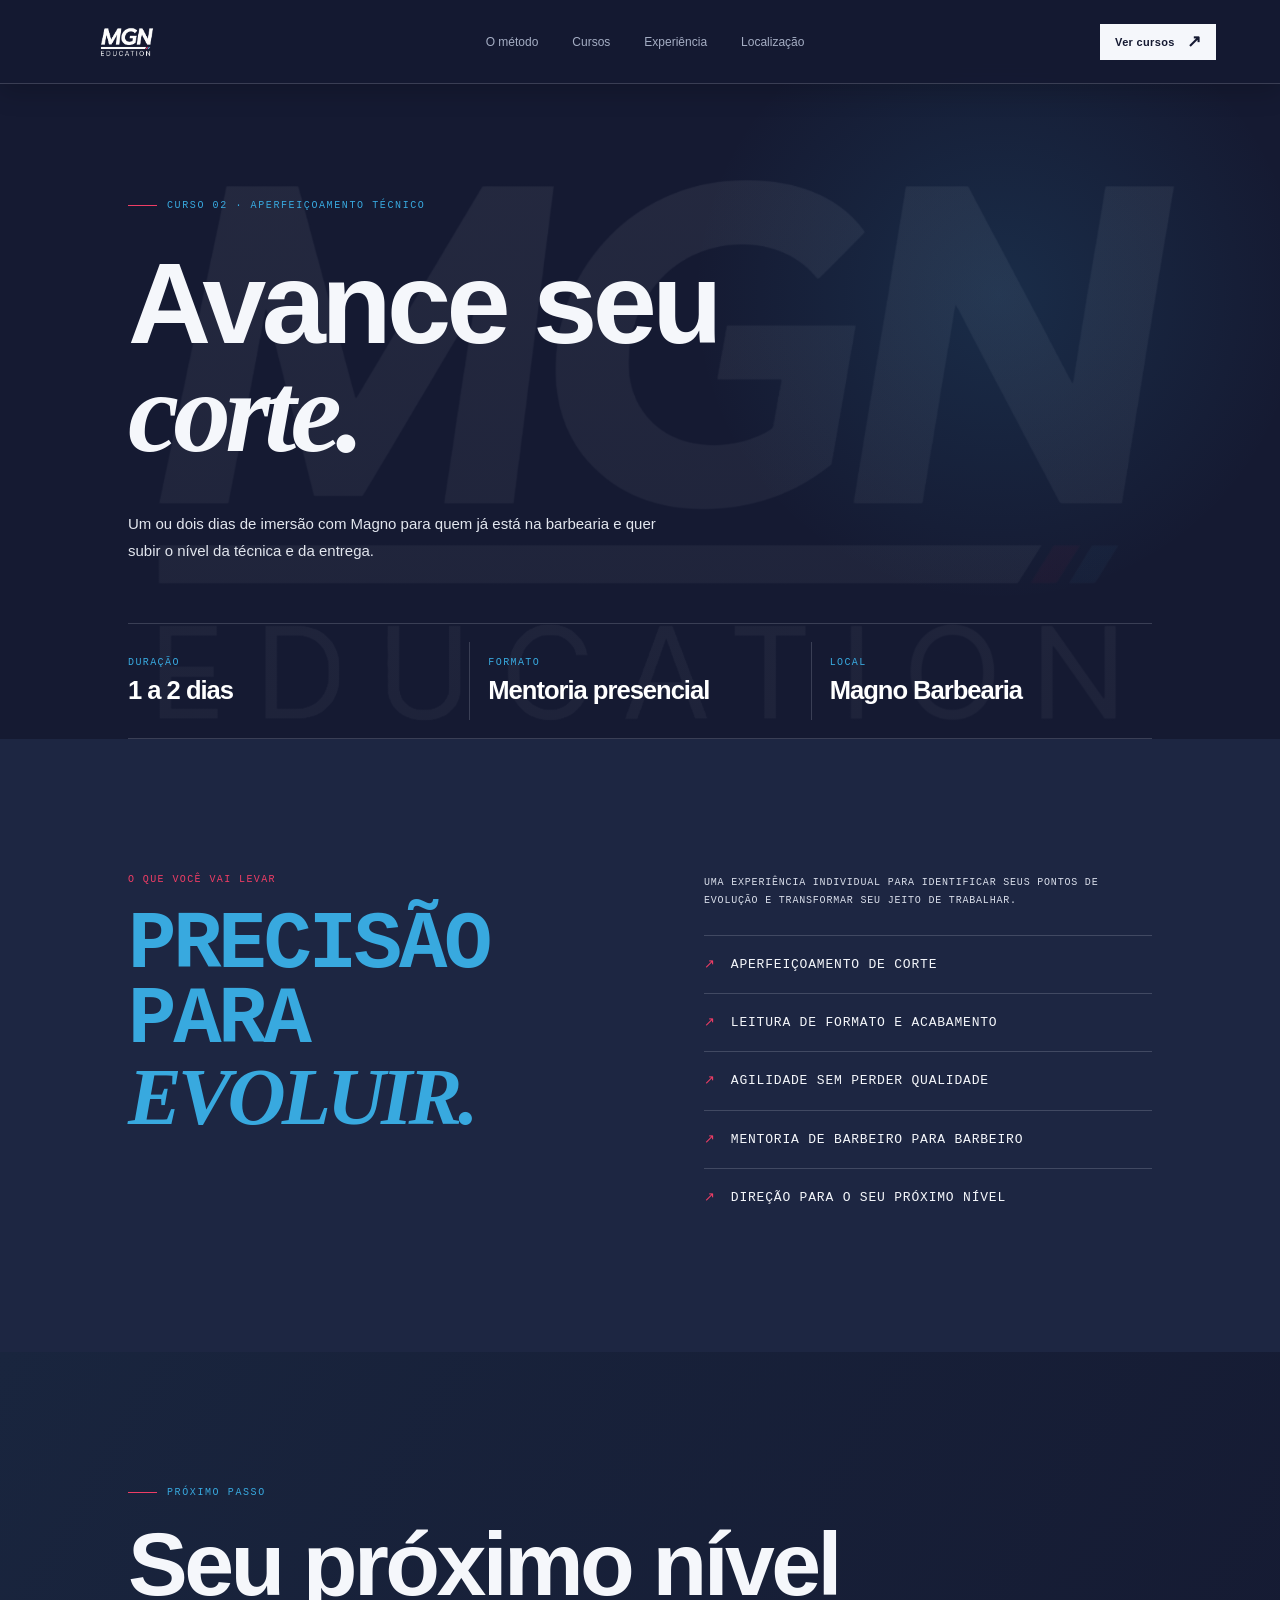
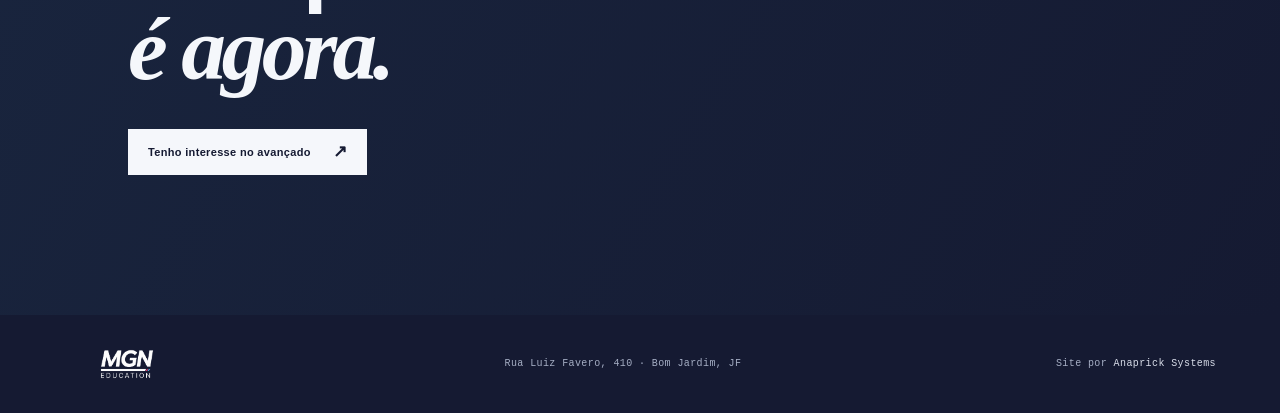
==== Front_end/curso-avancado.html @ 7a6d8b11 "Atualizacão dos textos" ====
<!doctype html>
<html lang="pt-BR">

<head>
    <meta charset="UTF-8" />
    <meta name="viewport" content="width=device-width, initial-scale=1.0" />
    <link rel="icon" type="image/png" href="../img/logo-icon.png" />
    <title>Barbeiro Avançado | MGN Education</title>
    <link rel="stylesheet" href="styles.css" />
    <link rel="stylesheet" href="brand.css" />
</head>

<body class="course-page advanced-page">
    <header class="site-header">
        <a class="brand" href="index.html" aria-label="Magno Education, início">
            <img class="logo-image" src="../img/logo.png" alt="MGN Education" />
        </a>
        <nav class="nav-links" aria-label="Navegação principal">
            <a href="./index.html#metodo">O método</a>
            <a href="./index.html#cursos">Cursos</a>
            <a href="./index.html#formacoes">Experiência</a>
            <a href="./index.html#localizacao">Localização</a>
        </nav>
        <a class="button button-small" href="index.html#cursos">Ver cursos <span>↗</span></a>
    </header>

    <main class="course-hero section-pad">
        <p class="eyebrow"><span class="eyebrow-line"></span> Curso 02 · Aperfeiçoamento técnico</p>
        <h1>Avance seu<br /><em>corte.</em></h1>
        <p class="course-lead">Um ou dois dias de imersão com Magno para quem já está na barbearia e quer subir o nível
            da técnica e da entrega.</p>
        <div class="course-meta"><span><b>Duração</b><strong>1 a 2
                    dias</strong></span><span><b>Formato</b><strong>Mentoria
                    presencial</strong></span><span><b>Local</b><strong>Magno Barbearia</strong></span></div>
    </main>
    <section class="course-detail section-pad">
        <div>
            <p class="section-index">O que você vai levar</p>
            <h2>Precisão para<br /><em>evoluir.</em></h2>
        </div>
        <div class="detail-copy">
            <p>Uma experiência individual para identificar seus pontos de evolução e transformar seu jeito de trabalhar.
            </p>
            <ul>
                <li>Aperfeiçoamento de corte</li>
                <li>Leitura de formato e acabamento</li>
                <li>Agilidade sem perder qualidade</li>
                <li>Mentoria de barbeiro para barbeiro</li>
                <li>Direção para o seu próximo nível</li>
            </ul>
        </div>
    </section>
    <section class="course-cta section-pad">
        <p class="eyebrow"><span class="eyebrow-line"></span> Próximo passo</p>
        <h2>Seu próximo nível<br /><em>é agora.</em></h2><a class="button"
            href="https://wa.me/5532984286411?text=Ol%C3%A1%2C%20quero%20saber%20mais%20sobre%20o%20Barbeiro%20Avan%C3%A7ado%20da%20MGN%20Education."
            target="_blank" rel="noreferrer">Tenho interesse no avançado <span>↗</span></a>
    </section>
    <footer class="site-footer"><a class="brand" href="index.html"><img class="logo-image" src="../img/logo.png"
                alt="MGN Education" /></a><span>Rua Luiz Favero, 410 · Bom Jardim, JF</span><span>Site por <a
                href="https://anaprick.vercel.app/" target="_blank" rel="noreferrer">Anaprick Systems</a></span>
    </footer>
</body>

</html>
---- Front_end/styles.css ----
:root {
    --ink: #f5f7fb;
    --paper: #11172d;
    --cream: #18213b;
    --gold: #ef3d65;
    --muted: #a5aec4;
    --line: rgba(225, 232, 245, .18);
    --blue: #38a9df
}

body {
    background: var(--paper);
    color: var(--ink);
    background-image: linear-gradient(rgba(17, 23, 45, .9), rgba(17, 23, 45, .96)), url('img/logo-mgn.jpeg');
    background-size: cover;
    background-attachment: fixed
}

@media(max-width:700px) {
    .logo-image {
        width: 108px
    }

    .hero {
        background: transparent
    }

    .course-meta {
        gap: 20px;
        flex-wrap: wrap;
        margin-top: 38px
    }

    .course-hero {
        min-height: 550px;
        padding-top: 70px
    }

    .course-hero h1 {
        font-size: 65px
    }

    .course-detail {
        display: flex;
        flex-direction: column;
        gap: 48px;
        padding-top: 85px;
        padding-bottom: 90px
    }

    .course-cta {
        padding-top: 85px;
        padding-bottom: 95px
    }

    .map-wrap iframe {
        height: 240px
    }
}

:root {
    --ink: #f5f7fb;
    --paper: #151A32;
    --cream: #1d2642;
    --gold: #ef3d65;
    --muted: #a5aec4;
    --line: rgba(225, 232, 245, .18);
    --blue: #38a9df;
    --serif: 'Playfair Display', Georgia, serif;
    --sans: 'Manrope', sans-serif;
    --mono: 'DM Mono', monospace
}

body {
    background: var(--paper);
    color: var(--ink);
    font-family: var(--sans);
    background-image: linear-gradient(rgba(21, 26, 50, .93), rgba(21, 26, 50, .97)), url('img/logo-mgn.jpeg');
    background-size: cover;
    background-attachment: fixed
}

.site-header {
    border-color: var(--line);
    background: rgba(21, 26, 50, .88);
    backdrop-filter: blur(10px)
}

.logo-image {
    width: 126px;
    height: 46px;
    object-fit: cover;
    object-position: center;
    mix-blend-mode: screen
}

.brand b,
.eyebrow,
.course-number,
.course-arrow {
    color: var(--blue)
}

.hero {
    background: radial-gradient(circle at 82% 28%, rgba(56, 169, 223, .12), transparent 30%), transparent
}

.hero-intro,
.intro-text,
.principles p,
.education-heading>p,
.contact-side p,
.training-intro {
    color: var(--muted)
}

.button {
    background: var(--ink);
    color: var(--paper)
}

.button:hover {
    background: var(--gold);
    color: white
}

.portrait-frame {
    border: 1px solid var(--line);
    background: var(--cream)
}

.portrait-frame img {
    filter: grayscale(.2) contrast(1.08)
}

.circle-note {
    background: var(--gold);
    color: white
}

.ticker {
    background: var(--blue);
    color: var(--paper)
}

.education {
    background: var(--cream)
}

.contact {
    background: linear-gradient(135deg, #1d2642, #151A32)
}

.map-wrap {
    grid-column: 1/-1;
    border-top: 1px solid var(--line);
    padding-top: 22px
}

.map-wrap iframe {
    display: block;
    width: 100%;
    height: 280px;
    border: 0;
    filter: grayscale(1) invert(.9) hue-rotate(175deg);
    opacity: .78
}

.training {
    padding-top: 120px;
    padding-bottom: 120px;
    overflow: hidden
}

.training h2 {
    font-size: clamp(48px, 5vw, 77px);
    margin: 28px 0 20px
}

.training-intro {
    max-width: 380px;
    line-height: 1.8;
    font-size: 13px
}

.training-rail {
    margin-top: 75px;
    margin-left: -10vw;
    margin-right: -10vw;
    overflow: hidden;
    border-top: 1px solid var(--line);
    border-bottom: 1px solid var(--line);
    padding: 22px 0
}

.training-track {
    display: flex;
    align-items: center;
    gap: 30px;
    width: max-content;
    animation: marquee 32s linear infinite;
    font: 500 12px var(--mono);
    letter-spacing: .14em
}

.training-track b {
    color: var(--gold);
    font-size: 15px
}

.training-track i {
    font-family: var(--serif);
    color: var(--blue);
    letter-spacing: 0
}

.course-page .site-header {
    position: relative
}

.course-hero {
    min-height: 610px;
    padding-top: 110px;
    display: flex;
    flex-direction: column;
    justify-content: center;
    background: radial-gradient(circle at 78% 40%, rgba(56, 169, 223, .13), transparent 28%)
}

.course-hero h1 {
    font-size: clamp(60px, 9vw, 130px);
    margin: 28px 0
}

.course-lead {
    max-width: 530px;
    color: var(--muted);
    line-height: 1.8
}

.course-meta {
    display: flex;
    gap: 48px;
    margin-top: 55px;
    border-top: 1px solid var(--line);
    padding-top: 22px
}

.course-meta span {
    font: 11px var(--mono);
    color: var(--muted);
    display: grid;
    gap: 10px
}

.course-meta b {
    font-weight: 400;
    text-transform: uppercase;
    color: var(--blue);
    letter-spacing: .1em
}

.course-detail {
    background: var(--cream);
    display: grid;
    grid-template-columns: 1fr 1fr;
    gap: 10vw;
    padding-top: 125px;
    padding-bottom: 125px
}

.detail-copy {
    max-width: 470px;
    color: var(--muted);
    line-height: 1.8
}

.detail-copy ul {
    list-style: none;
    padding: 15px 0 0;
    margin: 0
}

.detail-copy li {
    border-top: 1px solid var(--line);
    padding: 17px 0;
    color: var(--ink);
    font-size: 13px
}

.detail-copy li:before {
    content: '↗';
    color: var(--gold);
    margin-right: 15px
}

.course-cta {
    padding-top: 125px;
    padding-bottom: 140px
}

.course-cta h2 {
    font-size: clamp(54px, 7vw, 94px);
    margin: 24px 0 38px
}

.advanced-page .course-cta {
    background: linear-gradient(120deg, #19253e, #151A32)
}

@media(max-width:700px) {
    .logo-image {
        width: 108px
    }

    .hero {
        background: transparent
    }

    .course-meta {
        gap: 20px;
        flex-wrap: wrap;
        margin-top: 38px
    }

    .course-hero {
        min-height: 550px;
        padding-top: 70px
    }

    .course-hero h1 {
        font-size: 65px
    }

    .course-detail {
        display: flex;
        flex-direction: column;
        gap: 48px;
        padding-top: 85px;
        padding-bottom: 90px
    }

    .course-cta {
        padding-top: 85px;
        padding-bottom: 95px
    }

    .training {
        padding-top: 85px;
        padding-bottom: 90px
    }

    .training-rail {
        margin-left: -6vw;
        margin-right: -6vw
    }

    .map-wrap iframe {
        height: 240px
    }
}

.site-header {
    border-color: var(--line);
    background: rgba(17, 23, 45, .84);
    backdrop-filter: blur(10px)
}

.logo-image {
    width: 126px;
    height: 46px;
    object-fit: cover;
    object-position: center;
    mix-blend-mode: screen
}

.brand b,
.eyebrow,
.course-number,
.course-arrow {
    color: var(--blue)
}

.hero {
    background: radial-gradient(circle at 82% 28%, rgba(56, 169, 223, .12), transparent 30%), transparent
}

.hero-intro,
.intro-text,
.principles p,
.education-heading>p,
.contact-side p {
    color: var(--muted)
}

.button {
    background: var(--ink);
    color: var(--paper)
}

.button:hover {
    background: var(--gold);
    color: white
}

.portrait-frame {
    border: 1px solid var(--line);
    background: var(--cream)
}

.portrait-frame img {
    filter: grayscale(.2) contrast(1.08)
}

.circle-note {
    background: var(--gold);
    color: white
}

.ticker {
    background: var(--blue);
    color: var(--paper)
}

.education {
    background: var(--cream)
}

.contact {
    background: linear-gradient(135deg, #18213b, #11172d)
}

.map-wrap {
    grid-column: 1/-1;
    border-top: 1px solid var(--line);
    padding-top: 22px
}

.map-wrap iframe {
    display: block;
    width: 100%;
    height: 280px;
    border: 0;
    filter: grayscale(1) invert(.9) hue-rotate(175deg);
    opacity: .78
}

.course-page .site-header {
    position: relative
}

.course-hero {
    min-height: 610px;
    padding-top: 110px;
    display: flex;
    flex-direction: column;
    justify-content: center;
    background: radial-gradient(circle at 78% 40%, rgba(56, 169, 223, .13), transparent 28%)
}

.course-hero h1 {
    font-size: clamp(60px, 9vw, 130px);
    margin: 28px 0
}

.course-lead {
    max-width: 530px;
    color: var(--muted);
    line-height: 1.8
}

.course-meta {
    display: flex;
    gap: 48px;
    margin-top: 55px;
    border-top: 1px solid var(--line);
    padding-top: 22px
}

.course-meta span {
    font: 11px var(--mono);
    color: var(--muted);
    display: grid;
    gap: 10px
}

.course-meta b {
    font-weight: 400;
    text-transform: uppercase;
    color: var(--blue);
    letter-spacing: .1em
}

.course-detail {
    background: var(--cream);
    display: grid;
    grid-template-columns: 1fr 1fr;
    gap: 10vw;
    padding-top: 125px;
    padding-bottom: 125px
}

.detail-copy {
    max-width: 470px;
    color: var(--muted);
    line-height: 1.8
}

.detail-copy ul {
    list-style: none;
    padding: 15px 0 0;
    margin: 0
}

.detail-copy li {
    border-top: 1px solid var(--line);
    padding: 17px 0;
    color: var(--ink);
    font-size: 13px
}

.detail-copy li:before {
    content: '↗';
    color: var(--gold);
    margin-right: 15px
}

.course-cta {
    padding-top: 125px;
    padding-bottom: 140px
}

.course-cta h2 {
    font-size: clamp(54px, 7vw, 94px);
    margin: 24px 0 38px
}

.advanced-page .course-cta {
    background: linear-gradient(120deg, #19253e, #11172d)
}

@media(max-width:700px) {
    .logo-image {
        width: 108px
    }

    .hero {
        background: transparent
    }

    .course-meta {
        gap: 20px;
        flex-wrap: wrap;
        margin-top: 38px
    }

    .course-hero {
        min-height: 550px;
        padding-top: 70px
    }

    .course-hero h1 {
        font-size: 65px
    }

    .course-detail {
        display: flex;
        flex-direction: column;
        gap: 48px;
        padding-top: 85px;
        padding-bottom: 90px
    }

    .course-cta {
        padding-top: 85px;
        padding-bottom: 95px
    }

    .map-wrap iframe {
        height: 240px
    }
}

:root {
    --ink: #171614;
    --paper: #f2eee7;
    --cream: #e8e1d5;
    --gold: #c7944d;
    --muted: #736e66;
    --line: rgba(23, 22, 20, .18);
    --serif: 'Playfair Display', Georgia, serif;
    --sans: 'Manrope', sans-serif;
    --mono: 'DM Mono', monospace
}

* {
    box-sizing: border-box
}

html {
    scroll-behavior: smooth
}

body {
    margin: 0;
    background: var(--paper);
    color: var(--ink);
    font-family: var(--sans);
    font-size: 15px
}

a {
    color: inherit;
    text-decoration: none
}

.site-header {
    height: 84px;
    display: flex;
    align-items: center;
    justify-content: space-between;
    padding: 0 5vw;
    border-bottom: 1px solid var(--line);
    position: absolute;
    top: 0;
    left: 0;
    right: 0;
    z-index: 2
}

.brand {
    display: flex;
    align-items: center;
    gap: 10px;
    font-size: 11px;
    letter-spacing: .14em;
    font-weight: 800
}

.brand b {
    color: var(--gold);
    font-weight: 800
}

.brand-mark {
    display: grid;
    place-items: center;
    width: 32px;
    height: 32px;
    border: 1px solid var(--gold);
    font-family: var(--serif);
    font-size: 20px;
    font-style: italic;
    color: var(--gold)
}

.nav-links {
    display: flex;
    gap: 34px;
    color: var(--muted);
    font-size: 12px
}

.nav-links a:hover,
.text-link:hover {
    color: var(--gold)
}

.button {
    display: inline-flex;
    align-items: center;
    gap: 22px;
    background: var(--ink);
    color: var(--paper);
    padding: 17px 20px;
    font-size: 11px;
    letter-spacing: .03em;
    font-weight: 700;
    transition: background .25s, transform .25s
}

.button:hover {
    background: var(--gold);
    transform: translateY(-3px)
}

.button span {
    font-size: 17px;
    line-height: 0
}

.button-small {
    padding: 12px 15px;
    gap: 12px
}

.section-pad {
    padding-left: 10vw;
    padding-right: 10vw
}

.hero {
    min-height: 780px;
    padding-top: 152px;
    display: grid;
    grid-template-columns: 1fr 1fr;
    align-items: center;
    gap: 7vw;
    background: radial-gradient(circle at 14% 68%, rgba(199, 148, 77, .11), transparent 25%), var(--paper)
}

.eyebrow {
    font: 500 10px var(--mono);
    text-transform: uppercase;
    letter-spacing: .16em;
    color: var(--gold);
    display: flex;
    align-items: center;
    gap: 10px
}

.eyebrow-line {
    height: 1px;
    width: 29px;
    background: var(--gold)
}

h1,
h2 {
    font-size: clamp(52px, 6.3vw, 100px);
    line-height: .94;
    letter-spacing: -.04em;
    margin: 23px 0 30px;
    font-weight: 800
}

em {
    font-family: var(--serif);
    font-weight: 700;
    letter-spacing: -.05em
}

.hero-intro {
    color: var(--muted);
    line-height: 1.8;
    max-width: 390px;
    margin-bottom: 33px
}

.hero-actions {
    display: flex;
    align-items: center;
    gap: 27px
}

.text-link {
    font: 500 11px var(--mono);
    border-bottom: 1px solid var(--gold);
    padding-bottom: 6px
}

.text-link span {
    color: var(--gold);
    font-size: 16px;
    margin-left: 8px
}

.hero-visual {
    position: relative;
    justify-self: end;
    width: min(100%, 470px)
}

.portrait-frame {
    position: relative;
    aspect-ratio: 4/5;
    overflow: hidden
}

.portrait-frame:after {
    content: '';
    position: absolute;
    inset: 0;
    background: linear-gradient(180deg, transparent 58%, rgba(20, 17, 12, .8));
    pointer-events: none
}

.portrait-frame img {
    width: 100%;
    height: 100%;
    object-fit: cover;
    filter: saturate(.72);
    /* transition: transform .7s cubic-bezier(.2, .7, .2, 1) */
}

.portrait-frame:hover img {
    transform: scale(1.07)
}

.portrait-label {
    position: absolute;
    bottom: 25px;
    left: 28px;
    color: var(--paper);
    z-index: 1;
    display: grid;
    grid-template-columns: auto 1fr;
    column-gap: 12px;
    line-height: 1.1
}

.portrait-label span {
    font: 11px var(--mono);
    /* color: var(--gold) */
}

.portrait-label strong {
    font-size: 14px
}

.portrait-label small {
    grid-column: 2;
    color: #c7c0b5;
    font-size: 10px;
    margin-top: 5px
}

.circle-note {
    position: absolute;
    right: -48px;
    top: 47px;
    width: 104px;
    height: 104px;
    border-radius: 50%;
    background: var(--gold);
    display: grid;
    place-content: center;
    text-align: center;
    font: 700 13px var(--serif);
    line-height: 0.5;
    transform: rotate(8deg);
    animation: float 4s ease-in-out infinite
}

.circle-note i {
    font-weight: 400
}

.ticker {
    overflow: hidden;
    background: var(--gold);
    color: var(--ink);
    padding: 14px 0;
    font: 500 10px var(--mono);
    letter-spacing: .15em
}

.ticker-track {
    display: flex;
    width: max-content;
    align-items: center;
    gap: 27px;
    animation: marquee 28s linear infinite
}

.ticker b {
    font-size: 14px
}

.intro {
    padding-top: 130px;
    padding-bottom: 150px
}

.section-index {
    font: 500 10px var(--mono);
    color: var(--gold);
    letter-spacing: .14em;
    text-transform: uppercase
}

.intro-content {
    display: grid;
    grid-template-columns: 1.1fr .9fr;
    gap: 8vw;
    align-items: end;
    margin-top: 48px
}

.intro h2,
.education h2,
.contact h2 {
    font-size: clamp(48px, 5vw, 77px);
    margin: 0
}

.intro-text {
    max-width: 380px;
    color: var(--muted);
    line-height: 1.8
}

.intro-text p {
    margin: 0 0 27px
}

.principles {
    display: grid;
    grid-template-columns: repeat(3, 1fr);
    gap: 26px;
    border-top: 1px solid var(--line);
    margin-top: 95px;
    padding-top: 23px
}

.principles article {
    min-height: 180px;
    border-right: 1px solid var(--line);
    padding-right: 30px
}

.principles article:last-child {
    border: 0
}

.principles span,
.course-number {
    font: 10px var(--mono);
    color: var(--gold)
}

h3 {
    font-size: 19px;
    line-height: 1.1;
    margin: 30px 0 14px;
    letter-spacing: -.03em
}

.principles p {
    font-size: 12px;
    line-height: 1.7;
    color: var(--muted);
    max-width: 220px
}

.education {
    background: var(--ink);
    color: var(--paper);
    display: grid;
    grid-template-columns: .8fr 1.2fr;
    gap: 9vw;
    padding-top: 120px;
    padding-bottom: 125px
}

.education .section-index {
    color: var(--gold)
}

.education-heading>p {
    color: #a7a199;
    line-height: 1.7;
    max-width: 240px;
    font-size: 12px;
    margin-top: 30px
}

.course-list {
    border-top: 1px solid rgba(242, 238, 231, .25)
}

.course {
    display: grid;
    grid-template-columns: 45px 1fr auto;
    align-items: center;
    min-height: 110px;
    border-bottom: 1px solid rgba(242, 238, 231, .25);
    transition: padding .3s, background .3s
}

.course:hover {
    padding-left: 14px;
    background: rgba(199, 148, 77, .08)
}

.course strong {
    display: block;
    font-size: 21px;
    letter-spacing: -.03em
}

.course small {
    display: block;
    color: #a7a199;
    font-size: 10px;
    margin-top: 8px
}

.course i {
    font-family: var(--serif);
    font-weight: 400;
    color: var(--gold)
}

.course-arrow {
    color: var(--gold);
    font-size: 23px
}

.quote-section {
    text-align: center;
    padding-top: 145px;
    padding-bottom: 150px
}

.quote-mark {
    font: 80px var(--serif);
    color: var(--gold);
    height: 65px
}

.quote-section blockquote {
    font-size: clamp(32px, 4vw, 59px);
    line-height: 1.1;
    letter-spacing: -.04em;
    margin: 0
}

.quote-credit {
    font: 500 10px var(--mono);
    letter-spacing: .1em;
    text-transform: uppercase;
    color: var(--muted);
    margin-top: 35px
}

.quote-credit small {
    color: var(--gold);
    line-height: 3
}

.contact {
    background: var(--cream);
    display: grid;
    grid-template-columns: 1fr 1fr;
    gap: 8vw;
    padding-top: 105px;
    padding-bottom: 105px
}

.contact h2 {
    margin-top: 28px
}

.contact-side {
    align-self: end;
    max-width: 350px
}

.contact-side p {
    line-height: 1.8;
    color: var(--muted);
    font-size: 13px;
    margin-bottom: 28px
}

.site-footer {
    display: flex;
    justify-content: space-between;
    align-items: center;
    padding: 26px 5vw;
    font: 10px var(--mono);
    color: var(--muted);
    letter-spacing: .04em
}

.site-footer .brand {
    color: var(--ink);
    font-family: var(--sans)
}

.site-footer>a:last-child {
    color: var(--ink)
}

@keyframes marquee {
    to {
        transform: translateX(-50%)
    }
}

@keyframes float {

    0%,
    100% {
        transform: rotate(8deg) translateY(0)
    }

    50% {
        transform: rotate(3deg) translateY(-10px)
    }
}

.reveal,
.reveal-delay {
    opacity: 0;
    transform: translateY(20px);
    animation: reveal .8s .15s forwards
}

.reveal-delay {
    animation-delay: .35s
}

@keyframes reveal {
    to {
        opacity: 1;
        transform: none
    }
}

@media(max-width:700px) {
    .site-header {
        height: 70px;
        padding: 0 6vw
    }

    .nav-links {
        display: none
    }

    .site-header .button-small {
        padding: 10px
    }

    .hero {
        min-height: auto;
        padding-top: 125px;
        padding-bottom: 90px;
        display: flex;
        flex-direction: column;
        align-items: stretch;
        gap: 60px
    }

    .hero h1 {
        font-size: clamp(54px, 15vw, 76px)
    }

    .hero-visual {
        width: 86%;
        align-self: center
    }

    .circle-note {
        right: -24px;
        top: 25px;
        width: 88px;
        height: 88px;
        font-size: 11px
    }

    .hero-actions {
        align-items: flex-start;
        flex-direction: column;
        gap: 20px
    }

    .intro,
    .education,
    .quote-section,
    .contact {
        padding-top: 85px;
        padding-bottom: 90px
    }

    .intro-content,
    .education,
    .contact {
        display: flex;
        flex-direction: column;
        gap: 50px
    }

    .intro h2,
    .education h2,
    .contact h2 {
        font-size: 48px
    }

    .principles {
        grid-template-columns: 1fr;
        gap: 0;
        margin-top: 65px
    }

    .principles article {
        border-right: 0;
        border-bottom: 1px solid var(--line);
        min-height: auto;
        padding: 22px 0
    }

    .principles h3 {
        margin: 14px 0 10px
    }

    .principles p {
        margin-bottom: 3px
    }

    .course strong {
        font-size: 16px
    }

    .site-footer {
        flex-wrap: wrap;
        gap: 20px
    }

    .site-footer>span {
        order: 3;
        width: 100%
    }
}
---- Front_end/brand.css ----
.education .course {
    flex: 0 0 142px !important;
    height: 142px !important;
    align-content: center !important
}

.education .course-arrow {
    align-self: end !important;
    justify-self: end !important
}

.education .course p {
    margin-bottom: 0 !important
}

:root {
    --ink: #f5f7fb;
    --paper: #151A32;
    --cream: #1d2642;
    --gold: #ef3d65;
    --muted: #a5aec4;
    --line: rgba(225, 232, 245, .18);
    --blue: #38a9df;
    --serif: 'Playfair Display', Georgia, serif;
    --sans: 'Manrope', sans-serif;
    --mono: 'DM Mono', monospace
}

body {
    background: var(--paper);
    color: var(--ink);
    font-family: var(--sans);
    background-image: linear-gradient(rgba(21, 26, 50, .93), rgba(21, 26, 50, .97)), url('../img/logo.png');
    background-size: cover;
    background-attachment: fixed
}

.site-header {
    border-color: var(--line);
    background: rgba(21, 26, 50, .88);
    backdrop-filter: blur(10px)
}

.logo-image {
    width: 126px;
    height: 46px;
    object-fit: contain;
    object-position: center;
    mix-blend-mode: screen
}

.brand b,
.eyebrow,
.course-number,
.course-arrow {
    color: var(--blue)
}

.hero {
    background: radial-gradient(circle at 82% 28%, rgba(56, 169, 223, .12), transparent 30%), transparent
}

.hero-intro,
.intro-text,
.principles p,
.education-heading>p,
.contact-side p,
.training-intro {
    color: #d9deea
}

.button {
    background: var(--ink);
    color: var(--paper)
}

.button:hover {
    background: var(--gold);
    color: white
}

.portrait-frame {
    border: 1px solid var(--line);
    background: var(--cream)
}

.portrait-frame img {
    filter: grayscale(.15) contrast(1.1)
}

.ticker {
    background: var(--blue);
    color: var(--paper)
}

.education {
    background: var(--cream)
}

.contact {
    background: linear-gradient(135deg, #1d2642, #151A32)
}

.story {
    padding-top: 120px;
    padding-bottom: 120px;
    border-bottom: 1px solid var(--line)
}

.story-content {
    display: grid;
    grid-template-columns: 1fr 1fr;
    gap: 10vw;
    margin-top: 48px
}

.story h2 {
    font-size: clamp(48px, 5vw, 77px);
    margin: 0
}

.story .intro-text {
    max-width: 470px
}

.story .intro-text p {
    margin: 0 0 22px
}

.map-wrap {
    grid-column: 1/-1;
    border-top: 1px solid var(--line);
    padding-top: 22px
}

.map-wrap iframe {
    display: block;
    width: 100%;
    height: 280px;
    border: 0;
    filter: grayscale(1) invert(.9) hue-rotate(175deg);
    opacity: .78
}

.training {
    padding-top: 120px;
    padding-bottom: 120px;
    overflow: hidden
}

.training h2 {
    font-size: clamp(48px, 5vw, 77px);
    margin: 28px 0 20px
}

.training-intro {
    max-width: 380px;
    line-height: 1.8;
    font-size: 13px
}

.training-rail {
    margin-top: 75px;
    margin-left: -10vw;
    margin-right: -10vw;
    overflow: hidden;
    border-top: 1px solid var(--line);
    border-bottom: 1px solid var(--line);
    padding: 22px 0
}

.training-track {
    display: flex;
    align-items: center;
    gap: 30px;
    width: max-content;
    animation: marquee 32s linear infinite;
    font: 500 12px var(--mono);
    letter-spacing: .14em
}

.training-track b {
    color: var(--gold);
    font-size: 15px
}

.training-track i {
    font-family: var(--serif);
    color: var(--blue);
    letter-spacing: 0
}

.course-page .site-header {
    position: relative
}

.course-hero {
    min-height: 610px;
    padding-top: 110px;
    display: flex;
    flex-direction: column;
    justify-content: center;
    background: radial-gradient(circle at 78% 40%, rgba(56, 169, 223, .13), transparent 28%)
}

.course-hero h1 {
    font-size: clamp(60px, 9vw, 130px);
    margin: 28px 0
}

.course-lead {
    max-width: 530px;
    color: #d9deea;
    line-height: 1.8
}

.course-meta {
    display: flex;
    gap: 48px;
    margin-top: 55px;
    border-top: 1px solid var(--line);
    padding-top: 22px
}

.course-meta span {
    font: 11px var(--mono);
    color: #d9deea;
    display: grid;
    gap: 10px
}

.course-meta b {
    font-weight: 400;
    text-transform: uppercase;
    color: var(--blue);
    letter-spacing: .1em
}

.course-detail {
    background: var(--cream);
    display: grid;
    grid-template-columns: 1fr 1fr;
    gap: 10vw;
    padding-top: 125px;
    padding-bottom: 125px
}

.detail-copy {
    max-width: 470px;
    color: #d9deea;
    line-height: 1.8
}

.detail-copy ul {
    list-style: none;
    padding: 15px 0 0;
    margin: 0
}

.detail-copy li {
    border-top: 1px solid var(--line);
    padding: 17px 0;
    color: var(--ink);
    font-size: 13px
}

.detail-copy li:before {
    content: '↗';
    color: var(--gold);
    margin-right: 15px
}

.course-cta {
    padding-top: 125px;
    padding-bottom: 140px
}

.course-cta h2 {
    font-size: clamp(54px, 7vw, 94px);
    margin: 24px 0 38px
}

.advanced-page .course-cta {
    background: linear-gradient(120deg, #19253e, #151A32)
}

@media(max-width:700px) {
    .logo-image {
        width: 108px
    }

    .hero {
        background: transparent
    }

    .story {
        padding-top: 85px;
        padding-bottom: 90px
    }

    .story-content {
        display: flex;
        flex-direction: column;
        gap: 38px
    }

    .course-meta {
        gap: 20px;
        flex-wrap: wrap;
        margin-top: 38px
    }

    .course-hero {
        min-height: 550px;
        padding-top: 70px
    }

    .course-hero h1 {
        font-size: 65px
    }

    .course-detail {
        display: flex;
        flex-direction: column;
        gap: 48px;
        padding-top: 85px;
        padding-bottom: 90px
    }

    .course-cta {
        padding-top: 85px;
        padding-bottom: 95px
    }

    .training {
        padding-top: 85px;
        padding-bottom: 90px
    }

    .training-rail {
        margin-left: -6vw;
        margin-right: -6vw
    }

    .map-wrap iframe {
        height: 240px
    }
}

.story,
.education {
    background: var(--cream)
}

.portrait-label strong {
    color: #fff
}

.portrait-label small {
    color: #d9deea
}

.site-header {
    position: fixed;
    top: 0;
    left: 0;
    right: 0;
    z-index: 1000;
    width: 100%;
    box-shadow: 0 8px 24px rgba(0, 0, 0, .18)
}

.course-page .site-header {
    position: fixed
}

.course-page .course-hero {
    padding-top: 190px
}

.education .course-list {
    display: flex !important;
    flex-direction: column !important;
    gap: 18px !important;
    width: 100% !important
}

.education .course {
    width: 100% !important;
    min-height: 220px !important;
    display: grid !important;
    grid-template-columns: 34px minmax(0, 1fr) 24px !important;
    align-items: start !important;
    padding: 26px !important;
    background: #151A32 !important;
    color: #fff !important;
    border: 1px solid rgba(255, 255, 255, .16) !important
}

.education .course:hover {
    padding-left: 26px !important;
    background: #24304f !important;
    border-color: #38a9df !important;
    transform: translateY(-4px)
}

.education .course strong,
.education .course p,
.education .course-detail {
    color: #fff !important
}

.education .course>div>small,
.education .course-number,
.education .course-arrow {
    color: #38a9df !important
}

.education .course p {
    margin: 0 0 16px !important;
    line-height: 1.6
}

.education .course-detail {
    color: #38a9df !important
}

.education .course {
    min-height: 0 !important;
    height: auto !important;
    align-content: center !important;
    padding: 18px 22px !important
}

.education .course strong {
    font-size: 20px !important;
    margin: 8px 0 7px !important
}

.education .course p {
    font-size: 11px !important;
    margin: 0 0 9px !important
}

.education .course>div>small {
    font-size: 8px !important
}

.education .course-detail {
    font-size: 9px !important
}

.education .course-number {
    font-size: 10px !important
}

.education .course-arrow {
    font-size: 18px !important
}

.education .course-list {
    height: max-content !important;
    align-self: start !important
}

.education .course {
    flex: 0 0 150px !important;
    height: 150px !important;
    align-content: center !important
}

.education .course>div {
    height: auto !important;
    align-self: center !important
}

.portrait-frame {
    aspect-ratio: 3/4;
    border-radius: 0 0 42px 42px;
    clip-path: polygon(0 0, 100% 0, 100% 90%, 88% 100%, 12% 100%, 0 90%)
}

.portrait-frame img {
    object-position: center 22%;
    height: 100%;
}

.portrait-label {
    left: 24px;
    bottom: 23px
}

.course-meta {
    display: grid;
    grid-template-columns: repeat(3, 1fr);
    gap: 0;
    margin-top: 44px;
    border-top: 1px solid var(--line);
    border-bottom: 1px solid var(--line);
    padding: 18px 0
}

.course-meta span {
    min-height: 55px;
    padding: 0 18px;
    border-left: 1px solid var(--line);
    font: 12px var(--mono);
    color: #fff;
    display: flex;
    flex-direction: column;
    justify-content: center;
    gap: 8px
}

.course-meta span:first-child {
    border-left: 0;
    padding-left: 0
}

.course-meta b {
    font-size: 9px;
    color: var(--blue);
    letter-spacing: .14em
}

.site-footer a {
    color: #d9deea
}

.site-footer a:hover {
    color: var(--blue)
}

.education .course-list {
    gap: 12px
}

.education .course {
    border-radius: 2px
}

.education .course-number {
    padding-top: 3px
}

.education .course-arrow {
    transition: transform .25s ease
}

.education .course:hover .course-arrow {
    transform: translate(3px, -3px)
}

@media(max-width:700px) {
    .portrait-frame {
        aspect-ratio: 4/5;
        border-radius: 0 0 28px 28px
    }

    .course-meta {
        grid-template-columns: 1fr;
        gap: 0;
        margin-top: 34px;
        padding: 0
    }

    .course-meta span,
    .course-meta span:first-child {
        min-height: 0;
        border-left: 0;
        border-top: 1px solid var(--line);
        padding: 13px 0;
        display: flex;
        flex-direction: row;
        justify-content: space-between
    }

    .course-meta span:first-child {
        border-top: 0
    }

    .course-meta b {
        font-size: 8px
    }

    .site-footer {
        font-size: 9px
    }
}

.portrait-frame {
    aspect-ratio: 4/5;
    max-width: 470px;
    margin-left: auto;
    overflow: hidden;
    border-radius: 0 0 70px 70px;
    clip-path: none;
    box-shadow: 0 24px 55px rgba(0, 0, 0, .28)
}

.portrait-frame img {
    display: block;
    width: 100%;
    height: 100%;
    object-fit: cover;
    object-position: center 18%
}

.portrait-label {
    left: 0;
    right: 0;
    bottom: 0;
    padding: 58px 25px 24px;
    background: linear-gradient(transparent, rgba(11, 15, 30, .94));
    display: flex !important;
    flex-direction: column !important;
    align-items: flex-start;
    gap: 5px
}

.portrait-label span,
.portrait-label strong,
.portrait-label small {
    display: block;
    grid-column: auto
}

.portrait-label span {
    font: 500 9px var(--mono);
    letter-spacing: .15em;
    color: var(--blue)
}

.portrait-label strong {
    font-size: 19px;
    color: #fff
}

.portrait-label small {
    color: #e2e6ee
}

.course-meta span strong {
    font: 700 clamp(20px, 2vw, 29px) var(--sans);
    letter-spacing: -.04em;
    color: #fff
}

.course-meta span {
    min-height: 78px
}

.course-meta b {
    font-size: 10px
}

.course-hero .course-lead {
    font-size: 15px;
    color: #e2e6ee
}

@media(max-width:700px) {
    .portrait-frame {
        aspect-ratio: 4/5;
        border-radius: 0 0 38px 38px
    }

    .portrait-label {
        padding: 45px 18px 18px
    }

    .portrait-label strong {
        font-size: 16px
    }

    .course-meta span strong {
        font-size: 22px
    }

    .course-meta span {
        min-height: 0
    }
}

.education {
    display: grid;
    grid-template-columns: minmax(260px, .8fr) minmax(0, 1.2fr);
    gap: 7vw;
    align-items: start;
    padding-top: 120px;
    padding-bottom: 125px;
    background: var(--cream)
}

.education-heading h2 {
    margin: 28px 0 20px
}

.education-heading>p {
    max-width: 300px;
    color: #d9deea;
    line-height: 1.7;
    font-size: 13px
}

.course-list {
    display: grid;
    grid-template-columns: repeat(2, minmax(0, 1fr));
    gap: 16px;
    border: 0
}

.course {
    min-height: 270px;
    display: grid;
    grid-template-columns: 32px 1fr auto;
    align-content: space-between;
    padding: 24px;
    background: #151A32;
    border: 1px solid rgba(225, 232, 245, .16);
    transition: transform .3s ease, border-color .3s ease, background .3s ease
}

.course:hover {
    padding-left: 24px;
    background: #24304f;
    border-color: var(--blue);
    transform: translateY(-5px)
}

.course>div>small {
    display: block;
    color: var(--blue);
    font: 500 9px var(--mono);
    letter-spacing: .13em
}

.course strong {
    display: block;
    margin: 14px 0 12px;
    font-size: 24px;
    line-height: 1.05;
    color: #fff
}

.course p {
    max-width: 220px;
    margin: 0 0 16px;
    color: #d9deea;
    font-size: 12px;
    line-height: 1.6
}

.course-detail {
    font: 500 10px var(--mono);
    letter-spacing: .08em;
    text-transform: uppercase;
    color: var(--blue)
}

.course-arrow {
    align-self: end;
    color: var(--blue)
}

.training {
    padding-top: 120px;
    padding-bottom: 120px;
    background: #151A32;
    overflow: hidden
}

.training h2 {
    margin: 28px 0 18px
}

.training-intro {
    color: #d9deea
}

.training-cards {
    display: grid;
    grid-template-columns: repeat(4, minmax(0, 1fr));
    gap: 12px;
    margin-top: 52px
}

.training-cards article {
    min-height: 148px;
    display: flex;
    flex-direction: column;
    justify-content: space-between;
    padding: 18px;
    background: #1d2642;
    border: 1px solid rgba(225, 232, 245, .18);
    transition: transform .3s ease, border-color .3s ease
}

.training-cards article:hover {
    transform: translateY(-6px);
    border-color: var(--blue)
}

.training-cards span {
    color: var(--blue);
    font: 500 10px var(--mono)
}

.training-cards strong {
    font-size: 15px;
    line-height: 1.25;
    color: #fff
}

.training-cards small {
    font-size: 10px;
    color: #d9deea
}

.training-rail {
    margin-top: 28px
}

.training-track {
    animation-duration: 32s
}

@media(max-width:700px) {
    .education {
        display: flex;
        flex-direction: column;
        gap: 44px;
        padding-top: 85px;
        padding-bottom: 90px
    }

    .course-list {
        width: 100%;
        grid-template-columns: 1fr
    }

    .course {
        min-height: 220px
    }

    .course strong {
        font-size: 21px
    }

    .training {
        padding-top: 85px;
        padding-bottom: 90px
    }

    .training-cards {
        grid-template-columns: repeat(2, minmax(0, 1fr));
        gap: 10px;
        margin-top: 38px
    }

    .training-cards article {
        min-height: 130px;
        padding: 15px
    }

    .training-cards strong {
        font-size: 14px
    }
}

.education {
    display: grid;
    grid-template-columns: minmax(280px, .75fr) minmax(0, 1.25fr);
    gap: 6vw;
    align-items: start;
    background: #1d2642 !important;
    color: #fff;
    padding-top: 120px;
    padding-bottom: 125px
}

.education-heading h2 {
    color: #fff !important;
    margin: 26px 0 18px
}

.education-heading>p {
    color: #d9deea !important;
    line-height: 1.7
}

.course-list {
    display: grid;
    grid-template-columns: repeat(2, minmax(0, 1fr));
    gap: 16px;
    width: 100%;
    border: 0
}

.course,
.course:visited {
    min-height: 285px;
    display: grid;
    grid-template-columns: 34px minmax(0, 1fr) 24px;
    align-content: space-between;
    padding: 25px;
    background: #151A32 !important;
    color: #fff !important;
    border: 1px solid rgba(255, 255, 255, .16);
    transition: transform .3s ease, border-color .3s ease, background .3s ease
}

.course:hover {
    padding-left: 25px;
    background: #24304f !important;
    border-color: #38a9df;
    transform: translateY(-5px)
}

.course-number,
.course-arrow {
    color: #38a9df !important
}

.course>div>small {
    display: block;
    color: #38a9df !important;
    font: 500 9px var(--mono);
    letter-spacing: .14em
}

.course strong {
    display: block;
    color: #fff !important;
    font-size: 25px;
    line-height: 1.08;
    margin: 14px 0 13px
}

.course p {
    color: #f1f4f8 !important;
    font-size: 12px;
    line-height: 1.6;
    margin: 0 0 16px;
    max-width: 230px
}

.course-detail {
    color: #38a9df !important;
    font: 500 10px var(--mono);
    letter-spacing: .08em;
    text-transform: uppercase
}

.course-arrow {
    align-self: end;
    font-size: 22px
}

.training {
    background: #151A32 !important;
    color: #fff
}

.training h2 {
    color: #fff !important
}

.training-intro {
    color: #d9deea !important
}

.training-cards article {
    background: #1d2642 !important;
    color: #fff;
    border-color: rgba(255, 255, 255, .17)
}

.training-cards strong {
    color: #fff !important
}

.training-cards small {
    color: #d9deea !important
}

@media(max-width:700px) {
    .education {
        display: flex;
        gap: 44px;
        padding-top: 85px;
        padding-bottom: 90px
    }

    .course-list {
        display: grid;
        grid-template-columns: 1fr;
        gap: 12px
    }

    .course {
        min-height: 230px;
        padding: 21px
    }

    .course:hover {
        padding-left: 21px
    }

    .course strong {
        font-size: 21px
    }

    .training-cards {
        grid-template-columns: repeat(2, minmax(0, 1fr))
    }
}

.site-header {
    position: fixed !important;
    top: 0;
    left: 0;
    right: 0;
    z-index: 1000;
    width: 100%
}

.course-page .site-header {
    position: fixed !important
}

.course-page .course-hero {
    padding-top: 190px !important
}

.portrait-frame {
    aspect-ratio: 4/5 !important;
    max-width: 470px;
    margin-left: auto;
    overflow: hidden;
    border-radius: 0 0 70px 70px;
    clip-path: none !important;
    box-shadow: 0 24px 55px rgba(0, 0, 0, .28)
}

.portrait-frame img {
    display: block;
    width: 100%;
    height: 100%;
    object-fit: cover;
    object-position: center 18%
}

.portrait-label {
    left: 0;
    right: 0;
    bottom: 0;
    padding: 58px 25px 24px;
    background: linear-gradient(transparent, rgba(11, 15, 30, .94));
    display: flex !important;
    flex-direction: column !important;
    align-items: flex-start;
    gap: 1px
}

.portrait-label span,
.portrait-label strong,
.portrait-label small {
    display: block;
    grid-column: auto;
    line-height: 1.05;
    margin: 0
}

.portrait-label span {
    font: 500 9px var(--mono);
    letter-spacing: .15em;
    color: var(--gold)
}

.portrait-label strong {
    font-size: 19px;
    color: #fff
}

.portrait-label small {
    color: #e2e6ee
}

.course-meta {
    display: grid !important;
    grid-template-columns: repeat(3, 1fr);
    gap: 0;
    margin-top: 44px;
    border-top: 1px solid var(--line);
    border-bottom: 1px solid var(--line);
    padding: 18px 0
}

.course-meta span {
    min-height: 78px;
    padding: 0 18px;
    border-left: 1px solid var(--line);
    font: 12px var(--mono);
    color: #fff;
    display: flex;
    flex-direction: column;
    justify-content: center;
    gap: 8px
}

.course-meta span:first-child {
    border-left: 0;
    padding-left: 0
}

.course-meta b {
    font-size: 10px;
    color: var(--blue);
    letter-spacing: .14em
}

.course-meta span strong {
    font: 700 clamp(20px, 2vw, 29px) var(--sans);
    letter-spacing: -.04em;
    color: #fff !important
}

.education .course-list {
    display: flex !important;
    flex-direction: column !important;
    gap: 12px !important
}

.education .course {
    min-height: 0 !important;
    height: 150px !important;
    flex: 0 0 150px !important;
    align-content: center !important;
    padding: 18px 22px !important
}

.education .course strong {
    font-size: 20px !important;
    color: #fff !important
}

.education .course p {
    margin-bottom: 0 !important;
    color: #f1f4f8 !important
}

.training-cards article strong {
    color: #fff !important
}

.training-cards article small {
    color: #d9deea !important
}

@media(max-width:700px) {
    .portrait-frame {
        aspect-ratio: 4/5 !important;
        border-radius: 0 0 38px 38px
    }

    .portrait-label {
        padding: 45px 18px 18px
    }

    .portrait-label strong {
        font-size: 16px
    }

    .course-meta {
        grid-template-columns: 1fr;
        gap: 0;
        margin-top: 34px;
        padding: 0
    }

    .course-meta span,
    .course-meta span:first-child {
        min-height: 0;
        border-left: 0;
        border-top: 1px solid var(--line);
        padding: 13px 0;
        display: flex;
        flex-direction: row;
        justify-content: space-between
    }

    .course-meta span:first-child {
        border-top: 0
    }

    .course-meta span strong {
        font-size: 22px
    }

    .site-footer {
        font-size: 9px
    }
}
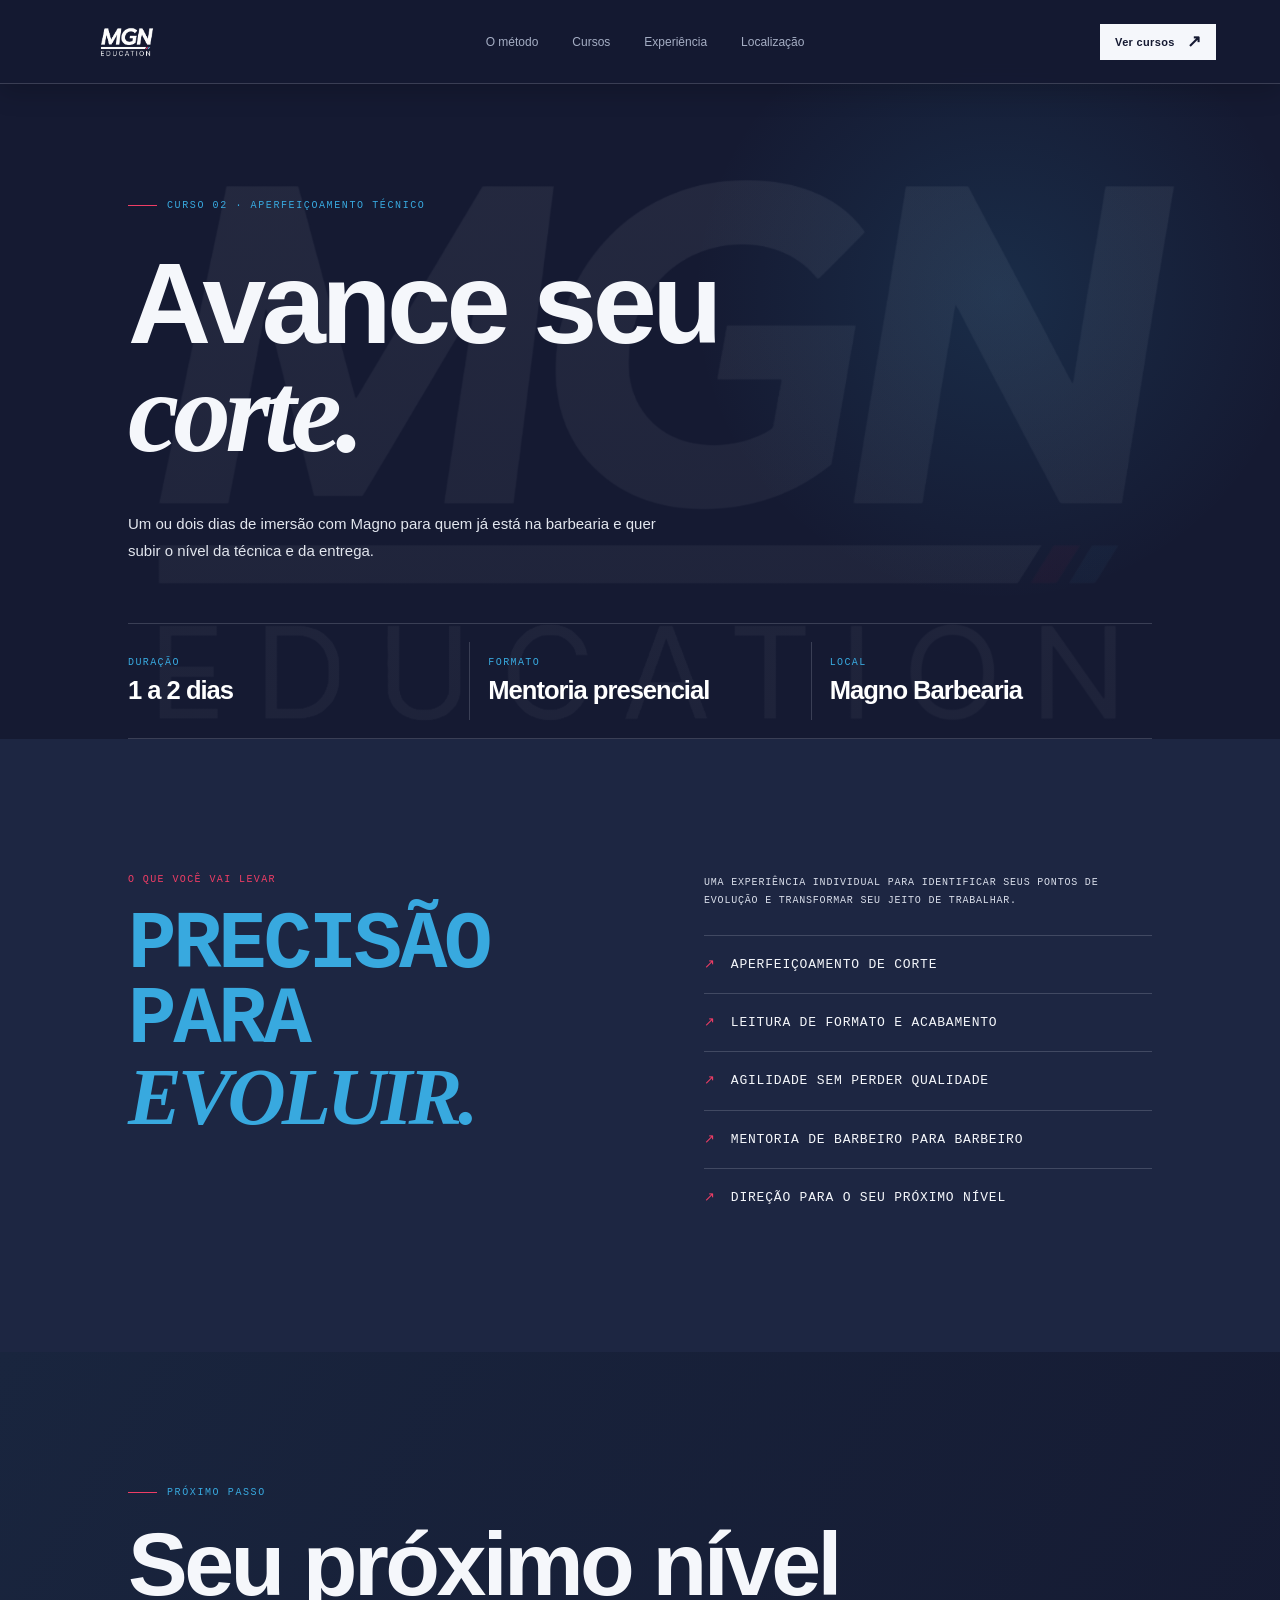
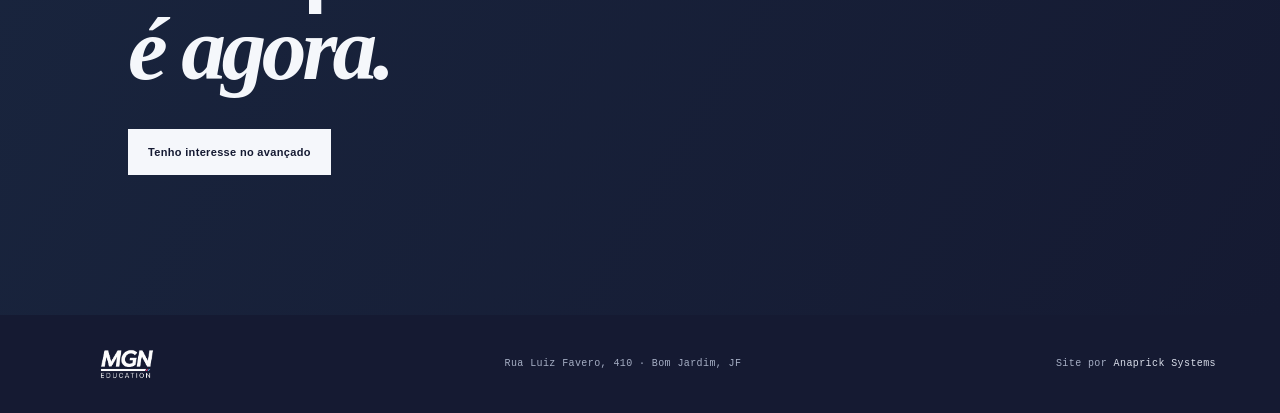
==== commit bd4ee335: "Atualizacão nas fotos" ====
--- a/Front_end/curso-avancado.html
+++ b/Front_end/curso-avancado.html
@@ -4,7 +4,7 @@
 <head>
     <meta charset="UTF-8" />
     <meta name="viewport" content="width=device-width, initial-scale=1.0" />
-    <link rel="icon" type="image/png" href="../img/logo-icon.png" />
+    <link rel="icon" type="image/png" href="./img/logo-icon.png" />
     <title>Barbeiro Avançado | MGN Education</title>
     <link rel="stylesheet" href="styles.css" />
     <link rel="stylesheet" href="brand.css" />
@@ -13,7 +13,7 @@
 <body class="course-page advanced-page">
     <header class="site-header">
         <a class="brand" href="index.html" aria-label="Magno Education, início">
-            <img class="logo-image" src="../img/logo.png" alt="MGN Education" />
+            <img class="logo-image" src="/img/logo.png" alt="MGN Education" />
         </a>
         <nav class="nav-links" aria-label="Navegação principal">
             <a href="./index.html#metodo">O método</a>
@@ -54,9 +54,11 @@
         <p class="eyebrow"><span class="eyebrow-line"></span> Próximo passo</p>
         <h2>Seu próximo nível<br /><em>é agora.</em></h2><a class="button"
             href="https://wa.me/5532984286411?text=Ol%C3%A1%2C%20quero%20saber%20mais%20sobre%20o%20Barbeiro%20Avan%C3%A7ado%20da%20MGN%20Education."
-            target="_blank" rel="noreferrer">Tenho interesse no avançado <span>↗</span></a>
+            target="_blank" rel="noreferrer">Tenho interesse no avançado 
+            <!-- <span>↗</span> -->
+        </a>
     </section>
-    <footer class="site-footer"><a class="brand" href="index.html"><img class="logo-image" src="../img/logo.png"
+    <footer class="site-footer"><a class="brand" href="index.html"><img class="logo-image" src="./img/logo.png"
                 alt="MGN Education" /></a><span>Rua Luiz Favero, 410 · Bom Jardim, JF</span><span>Site por <a
                 href="https://anaprick.vercel.app/" target="_blank" rel="noreferrer">Anaprick Systems</a></span>
     </footer>
--- a/Front_end/styles.css
+++ b/Front_end/styles.css
@@ -11,7 +11,7 @@
 body {
     background: var(--paper);
     color: var(--ink);
-    background-image: linear-gradient(rgba(17, 23, 45, .9), rgba(17, 23, 45, .96)), url('img/logo-mgn.jpeg');
+    background-image: linear-gradient(rgba(17, 23, 45, .9), rgba(17, 23, 45, .96)), url('./img/logo.png');
     background-size: cover;
     background-attachment: fixed
 }
@@ -75,7 +75,7 @@
     background: var(--paper);
     color: var(--ink);
     font-family: var(--sans);
-    background-image: linear-gradient(rgba(21, 26, 50, .93), rgba(21, 26, 50, .97)), url('img/logo-mgn.jpeg');
+    background-image: linear-gradient(rgba(21, 26, 50, .93), rgba(21, 26, 50, .97)), url('./img/logo.png');
     background-size: cover;
     background-attachment: fixed
 }
--- a/Front_end/brand.css
+++ b/Front_end/brand.css
@@ -30,7 +30,7 @@
     background: var(--paper);
     color: var(--ink);
     font-family: var(--sans);
-    background-image: linear-gradient(rgba(21, 26, 50, .93), rgba(21, 26, 50, .97)), url('../img/logo.png');
+    background-image: linear-gradient(rgba(21, 26, 50, .93), rgba(21, 26, 50, .97)), url('./img/logo.png');
     background-size: cover;
     background-attachment: fixed
 }
@@ -376,6 +376,22 @@
 
 .course-page .course-hero {
     padding-top: 190px
+}
+
+/* Keep the brand background visible on small screens. */
+@media(max-width:700px) {
+    body {
+        background-attachment: scroll;
+        background-position: center top;
+        background-size: auto 100vh;
+        background-repeat: repeat-y
+    }
+
+    .hero,
+    .story,
+    .quote-section {
+        background-color: transparent !important
+    }
 }
 
 .education .course-list {
@@ -585,6 +601,55 @@
 
     .site-footer {
         font-size: 9px
+    }
+}
+.training-track b {
+    font-size: 0 !important;
+    width: 12px;
+    height: 12px;
+    display: inline-block;
+    flex: 0 0 12px;
+    position: relative
+}
+
+.training-track b::before {
+    content: '';
+    position: absolute;
+    inset: 2px;
+    background: var(--gold);
+    transform: rotate(45deg)
+}
+
+.principles h3 {
+    font-size: 24px !important;
+    color: #fff !important
+}
+
+.principles p {
+    font-size: 14px !important;
+    line-height: 1.75 !important;
+    color: #d9deea !important
+}
+
+.principles article {
+    min-height: 205px
+}
+
+@media(max-width:700px) {
+    body {
+        background-attachment: scroll !important
+    }
+
+    .principles h3 {
+        font-size: 21px !important
+    }
+
+    .principles p {
+        font-size: 13px !important
+    }
+
+    .principles article {
+        min-height: 0
     }
 }
 
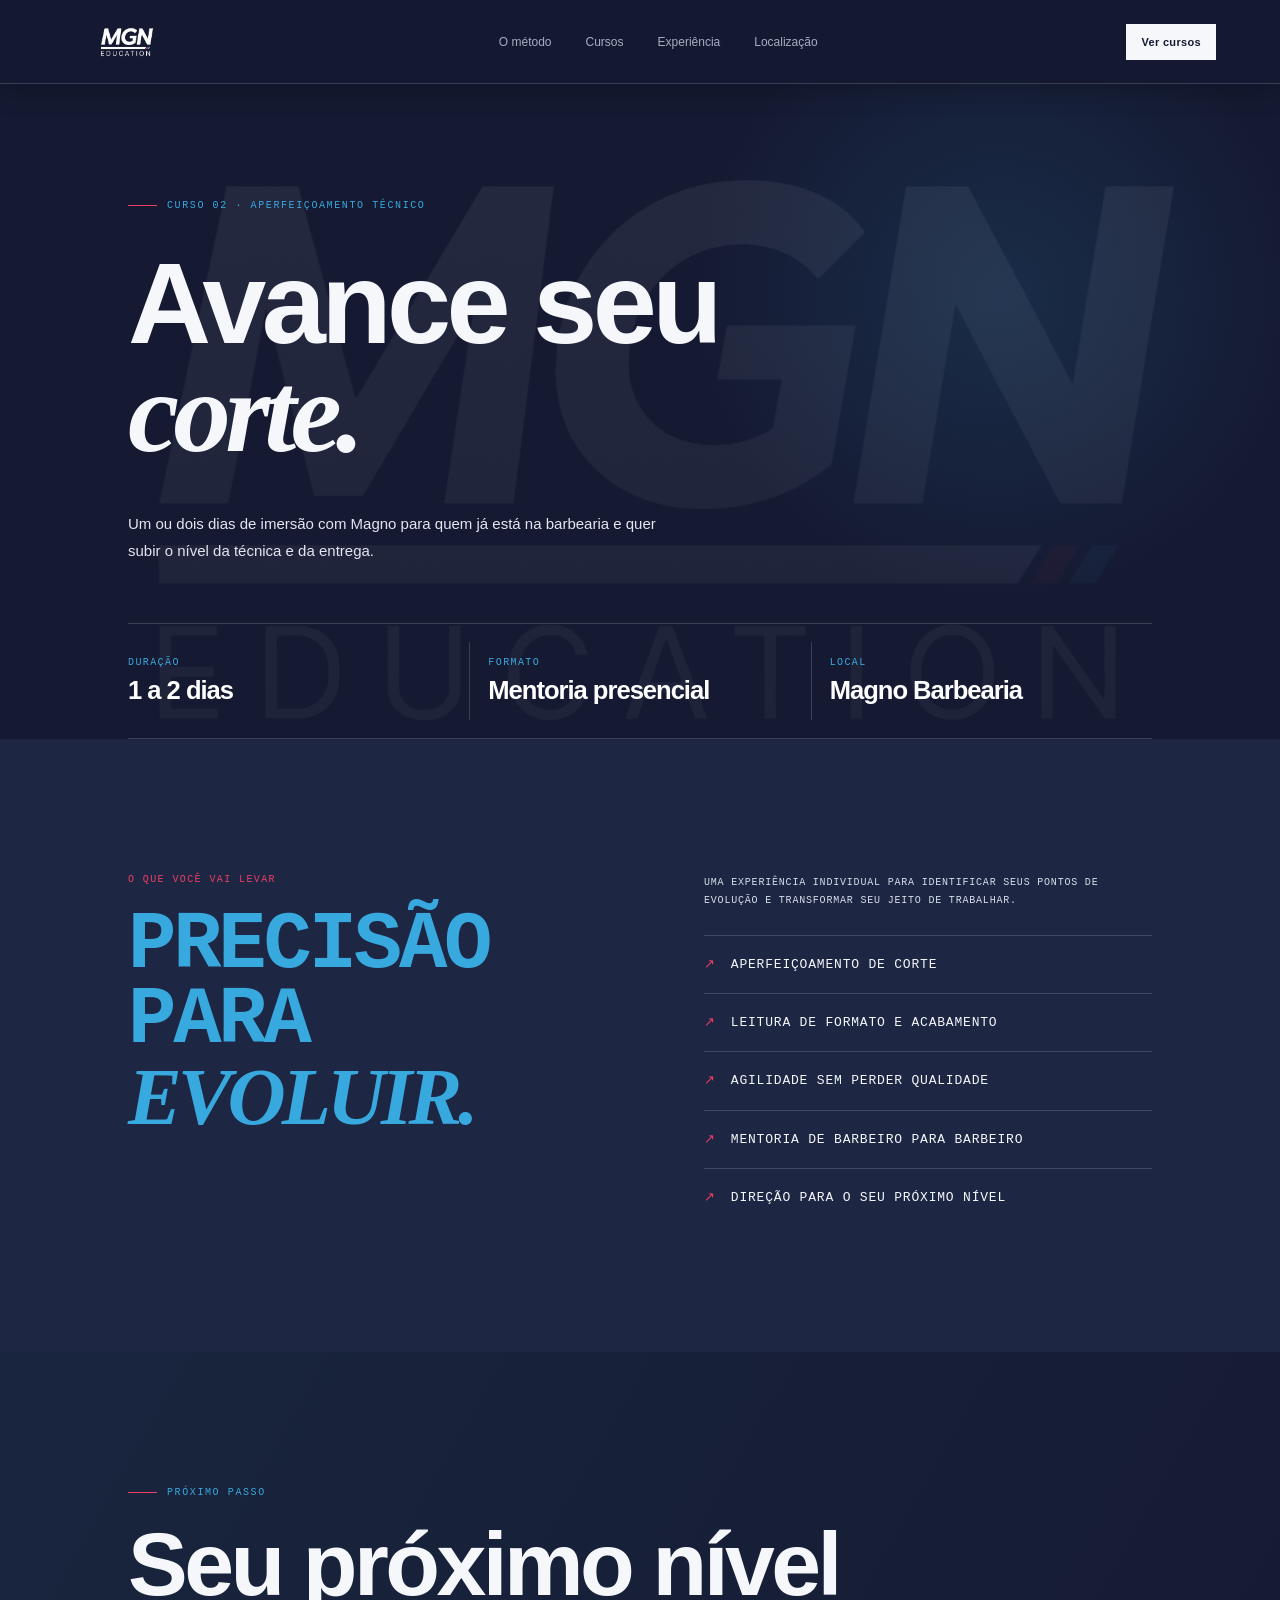
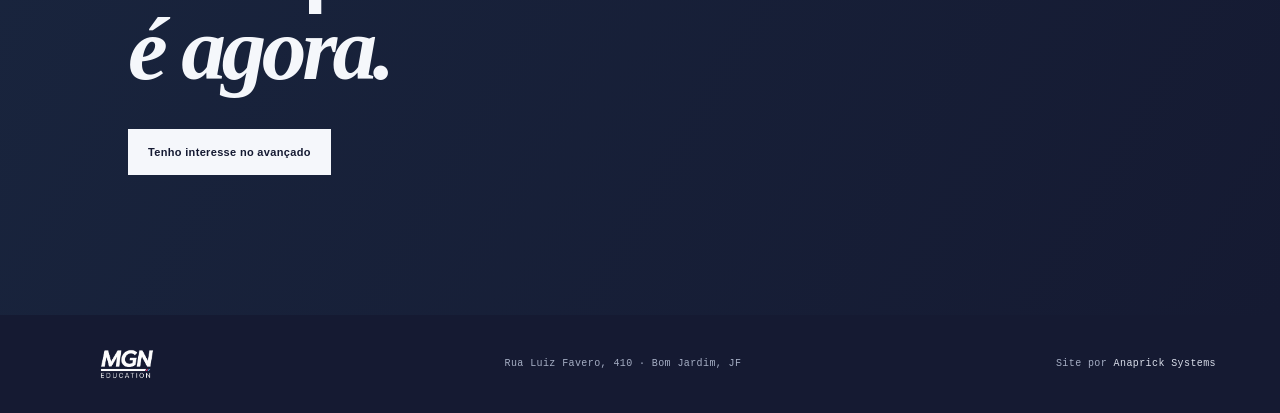
==== commit 7d61f9f3: "Atualizacoes finais" ====
--- a/Front_end/curso-avancado.html
+++ b/Front_end/curso-avancado.html
@@ -13,7 +13,7 @@
 <body class="course-page advanced-page">
     <header class="site-header">
         <a class="brand" href="index.html" aria-label="Magno Education, início">
-            <img class="logo-image" src="/img/logo.png" alt="MGN Education" />
+            <img class="logo-image" src="./img/logo.png" alt="MGN Education" />
         </a>
         <nav class="nav-links" aria-label="Navegação principal">
             <a href="./index.html#metodo">O método</a>
@@ -21,7 +21,9 @@
             <a href="./index.html#formacoes">Experiência</a>
             <a href="./index.html#localizacao">Localização</a>
         </nav>
-        <a class="button button-small" href="index.html#cursos">Ver cursos <span>↗</span></a>
+        <a class="button button-small" href="index.html#cursos">Ver cursos 
+            <!-- <span>↗</span> -->
+        </a>
     </header>
 
     <main class="course-hero section-pad">
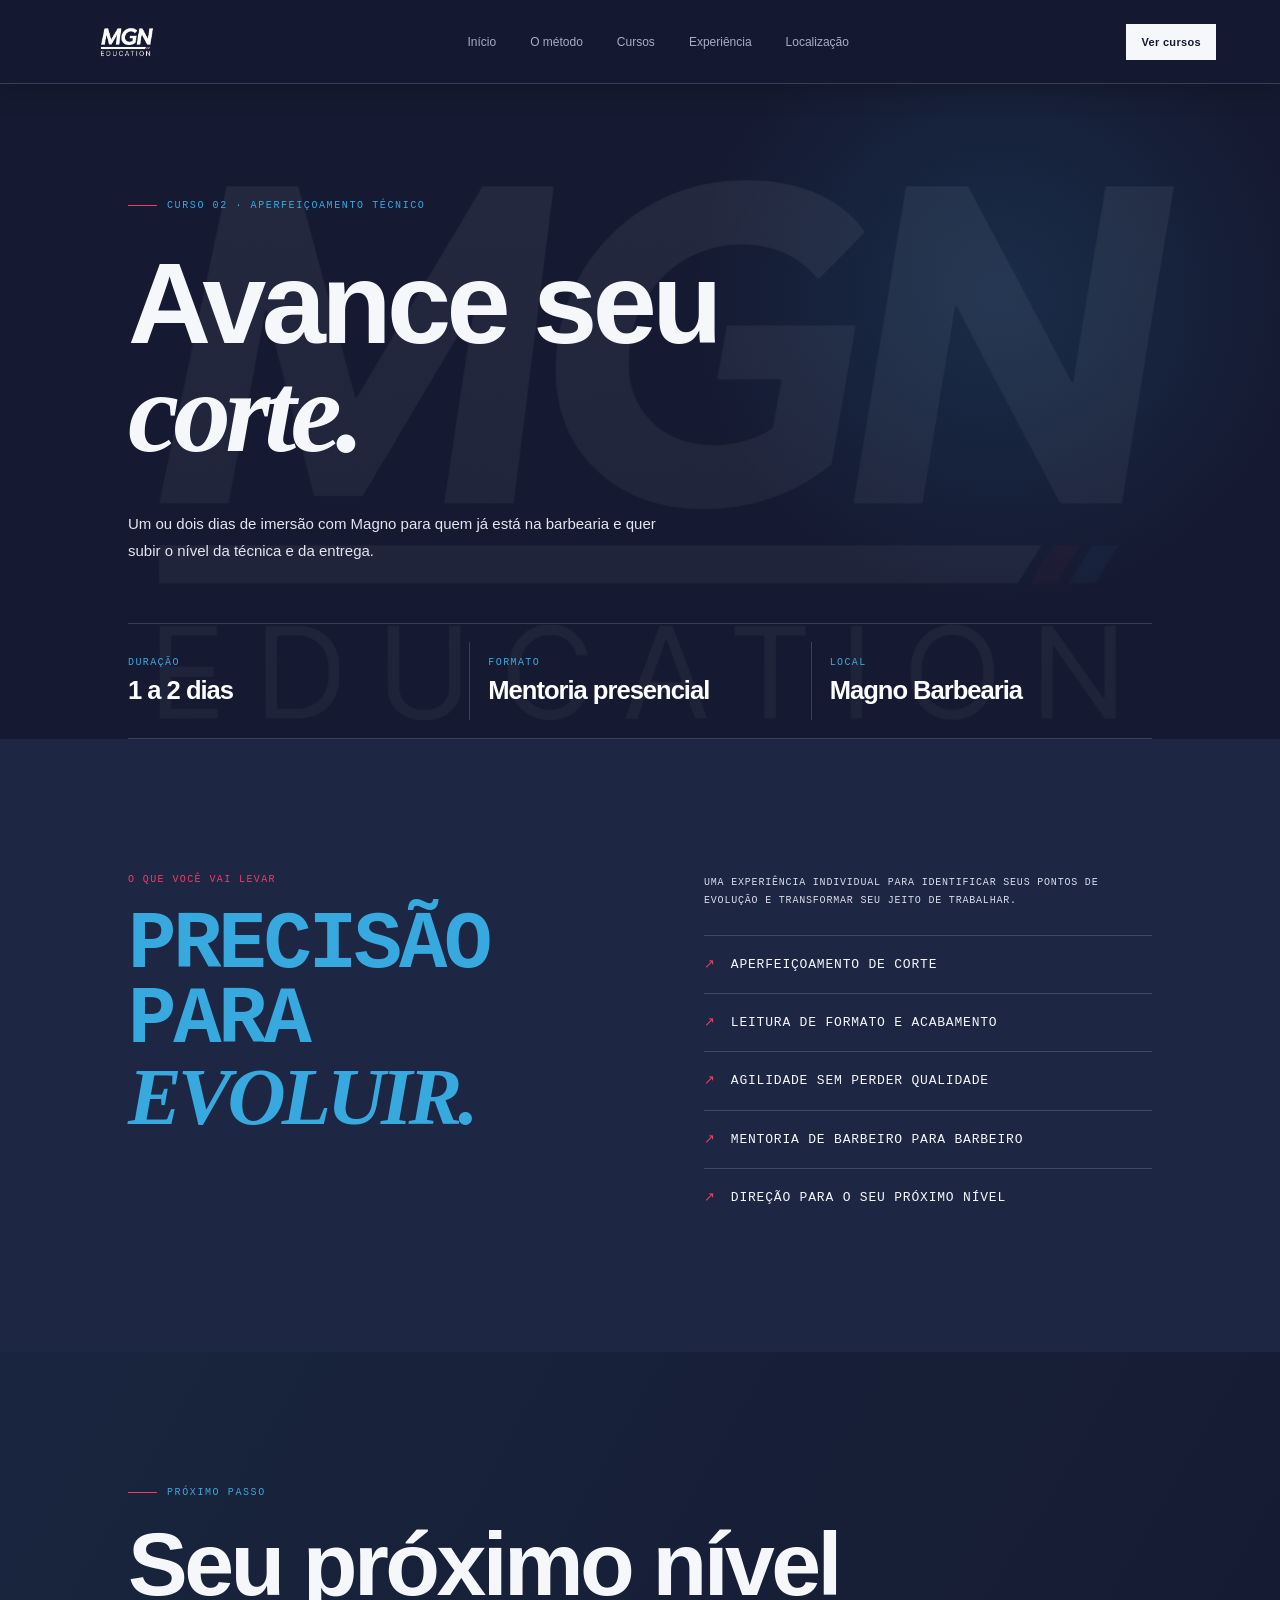
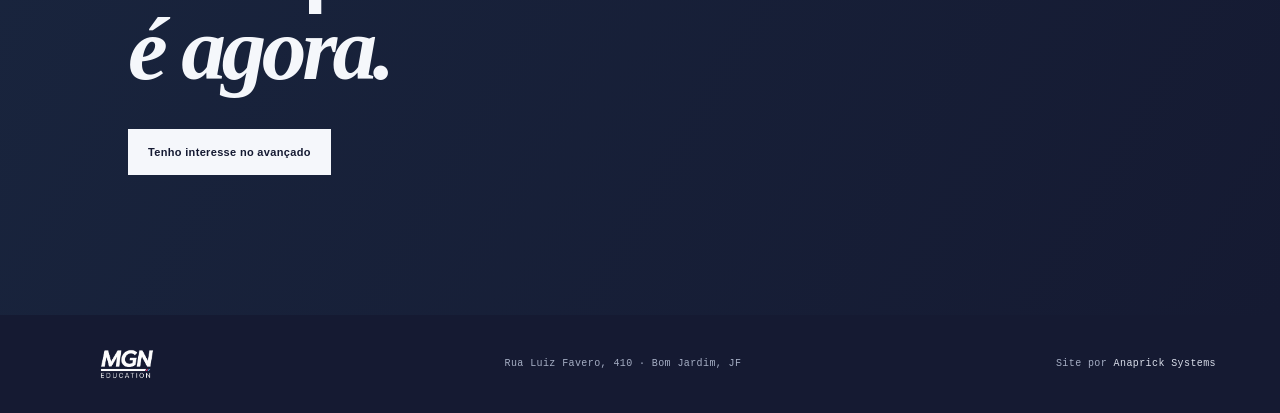
==== commit d3441d86: "Identação final" ====
--- a/Front_end/curso-avancado.html
+++ b/Front_end/curso-avancado.html
@@ -4,7 +4,7 @@
 <head>
     <meta charset="UTF-8" />
     <meta name="viewport" content="width=device-width, initial-scale=1.0" />
-    <link rel="icon" type="image/png" href="./img/logo-icon.png" />
+    <link rel="icon" type="image/png" href="img/logo-icon.png" />
     <title>Barbeiro Avançado | MGN Education</title>
     <link rel="stylesheet" href="styles.css" />
     <link rel="stylesheet" href="brand.css" />
@@ -13,9 +13,16 @@
 <body class="course-page advanced-page">
     <header class="site-header">
         <a class="brand" href="index.html" aria-label="Magno Education, início">
-            <img class="logo-image" src="./img/logo.png" alt="MGN Education" />
+            <img class="logo-image" src="img/logo.png" alt="MGN Education" />
         </a>
-        <nav class="nav-links" aria-label="Navegação principal">
+        <button class="menu-toggle" type="button" aria-expanded="false" aria-controls="primary-navigation">
+            <span></span>
+            <span></span>
+            <span></span>
+            <span class="sr-only">Abrir menu</span>
+        </button>
+        <nav class="nav-links" id="primary-navigation" aria-label="Navegação principal">
+            <a href="./index.html">Início</a>
             <a href="./index.html#metodo">O método</a>
             <a href="./index.html#cursos">Cursos</a>
             <a href="./index.html#formacoes">Experiência</a>
@@ -60,10 +67,11 @@
             <!-- <span>↗</span> -->
         </a>
     </section>
-    <footer class="site-footer"><a class="brand" href="index.html"><img class="logo-image" src="./img/logo.png"
+    <footer class="site-footer"><a class="brand" href="index.html"><img class="logo-image" src="img/logo.png"
                 alt="MGN Education" /></a><span>Rua Luiz Favero, 410 · Bom Jardim, JF</span><span>Site por <a
                 href="https://anaprick.vercel.app/" target="_blank" rel="noreferrer">Anaprick Systems</a></span>
     </footer>
+    <script src="script.js"></script>
 </body>
 
-</html>+</html>
--- a/Front_end/styles.css
+++ b/Front_end/styles.css
@@ -11,7 +11,7 @@
 body {
     background: var(--paper);
     color: var(--ink);
-    background-image: linear-gradient(rgba(17, 23, 45, .9), rgba(17, 23, 45, .96)), url('./img/logo.png');
+    background-image: linear-gradient(rgba(17, 23, 45, .9), rgba(17, 23, 45, .96)), url('img/logo.png');
     background-size: cover;
     background-attachment: fixed
 }
@@ -75,7 +75,7 @@
     background: var(--paper);
     color: var(--ink);
     font-family: var(--sans);
-    background-image: linear-gradient(rgba(21, 26, 50, .93), rgba(21, 26, 50, .97)), url('./img/logo.png');
+    background-image: linear-gradient(rgba(21, 26, 50, .93), rgba(21, 26, 50, .97)), url('img/logo.png');
     background-size: cover;
     background-attachment: fixed
 }
@@ -659,6 +659,36 @@
     gap: 34px;
     color: var(--muted);
     font-size: 12px
+}
+
+.menu-toggle {
+    display: none;
+    border: 0;
+    background: transparent;
+    color: var(--ink);
+    cursor: pointer;
+    padding: 8px;
+}
+
+.menu-toggle span:not(.sr-only) {
+    display: block;
+    width: 24px;
+    height: 2px;
+    margin: 5px 0;
+    background: currentColor;
+    transition: transform .2s, opacity .2s;
+}
+
+.sr-only {
+    position: absolute;
+    width: 1px;
+    height: 1px;
+    padding: 0;
+    margin: -1px;
+    overflow: hidden;
+    clip: rect(0, 0, 0, 0);
+    white-space: nowrap;
+    border: 0;
 }
 
 .nav-links a:hover,
@@ -1129,6 +1159,45 @@
         display: none
     }
 
+    .menu-toggle {
+        display: block;
+        margin-left: auto;
+        margin-right: 8px;
+        order: 2;
+    }
+
+    .site-header .nav-links {
+        position: absolute;
+        top: 100%;
+        left: 0;
+        right: 0;
+        flex-direction: column;
+        gap: 0;
+        padding: 8px 6vw 14px;
+        background: rgba(21, 26, 50, .98);
+        border-bottom: 1px solid var(--line);
+    }
+
+    .site-header.menu-open .nav-links {
+        display: flex;
+    }
+
+    .site-header.menu-open .menu-toggle span:nth-child(1) {
+        transform: translateY(7px) rotate(45deg);
+    }
+
+    .site-header.menu-open .menu-toggle span:nth-child(2) {
+        opacity: 0;
+    }
+
+    .site-header.menu-open .menu-toggle span:nth-child(3) {
+        transform: translateY(-7px) rotate(-45deg);
+    }
+
+    .nav-links a {
+        padding: 14px 0;
+    }
+
     .site-header .button-small {
         padding: 10px
     }
--- a/Front_end/brand.css
+++ b/Front_end/brand.css
@@ -30,7 +30,7 @@
     background: var(--paper);
     color: var(--ink);
     font-family: var(--sans);
-    background-image: linear-gradient(rgba(21, 26, 50, .93), rgba(21, 26, 50, .97)), url('./img/logo.png');
+    background-image: linear-gradient(rgba(21, 26, 50, .93), rgba(21, 26, 50, .97)), url('img/logo.png');
     background-size: cover;
     background-attachment: fixed
 }
